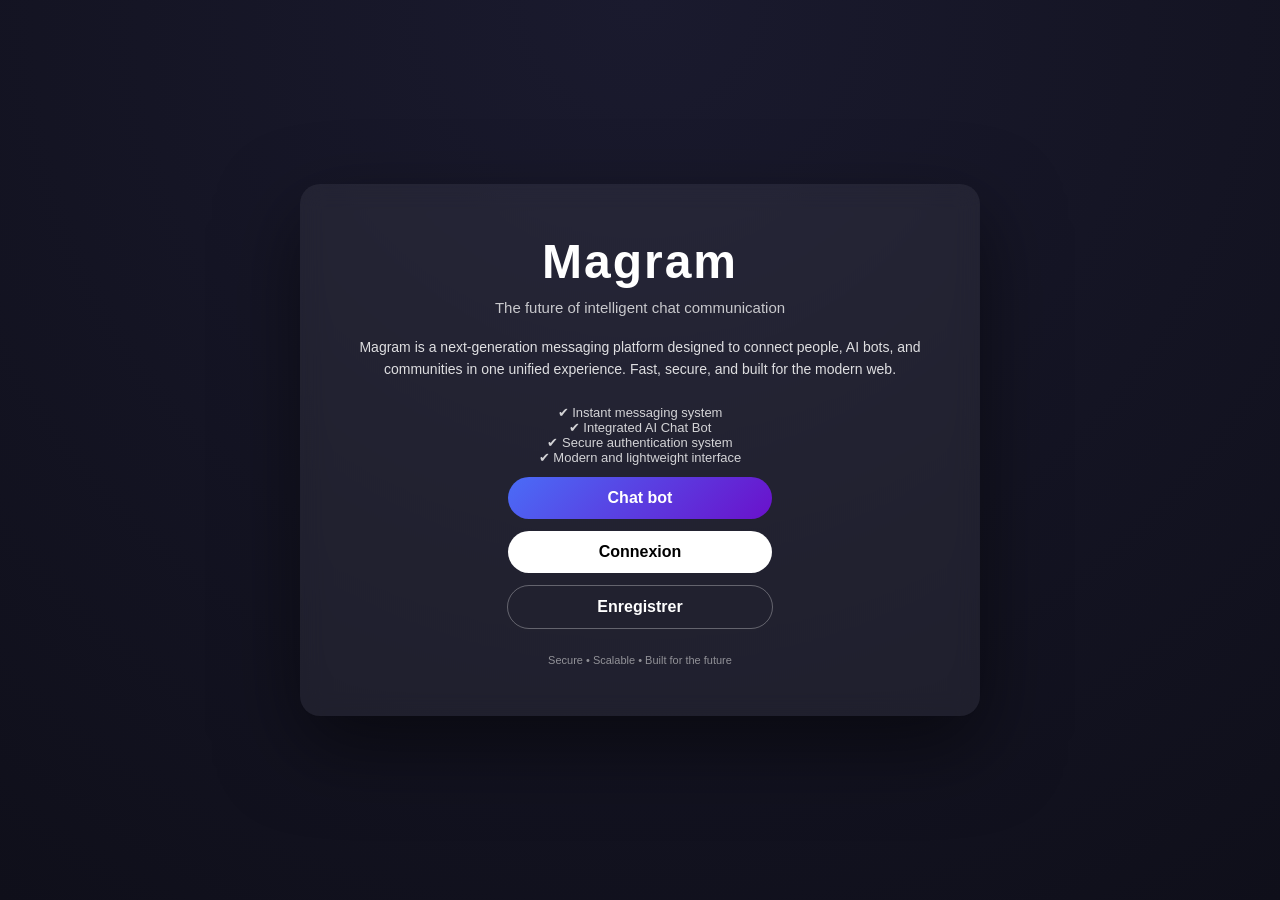
==== index.html @ f5286bf9 "Create index.html" ====
<html>
<head>
  <title>Magram - Next Generation Chat</title>

  <style>
    body {
      margin: 0;
      font-family: Arial, sans-serif;
      background: radial-gradient(circle at top, #1a1a2e, #0f0f1a);
      color: white;
    }

    table {
      width: 100%;
      height: 100vh;
      border-collapse: collapse;
    }

    td {
      text-align: center;
      vertical-align: middle;
      padding: 20px;
    }

    .card {
      display: inline-block;
      padding: 50px 40px;
      border-radius: 20px;
      background: rgba(255, 255, 255, 0.06);
      backdrop-filter: blur(12px);
      box-shadow: 0 30px 80px rgba(0,0,0,0.5);
      max-width: 600px;
    }

    .logo {
      font-size: 48px;
      font-weight: bold;
      letter-spacing: 2px;
    }

    .subtitle {
      margin-top: 10px;
      font-size: 15px;
      opacity: 0.75;
    }

    .desc {
      margin-top: 20px;
      font-size: 14px;
      line-height: 1.6;
      opacity: 0.85;
    }

    .section {
      margin-top: 25px;
      font-size: 13px;
      opacity: 0.8;
    }

    a.btn {
      display: block;
      margin: 12px auto;
      padding: 12px 22px;
      border-radius: 25px;
      text-decoration: none;
      font-weight: bold;
      transition: 0.3s;
      width: fit-content;
      min-width: 220px;
    }

    a.btn:hover {
      transform: scale(1.05);
    }

    .bot {
      background: linear-gradient(135deg, #4a6cf7, #6a11cb);
      color: white;
    }

    .login {
      background: white;
      color: black;
    }

    .register {
      background: transparent;
      color: white;
      border: 1px solid rgba(255,255,255,0.3);
    }

    .footer {
      margin-top: 25px;
      font-size: 11px;
      opacity: 0.5;
    }
  </style>
</head>

<body>

<table>
  <tr>
    <td>

      <div class="card">

        <div class="logo">Magram</div>
        <div class="subtitle">The future of intelligent chat communication</div>

        <div class="desc">
          Magram is a next-generation messaging platform designed to connect people,
          AI bots, and communities in one unified experience.
          Fast, secure, and built for the modern web.
        </div>

        <div class="section">
          ✔ Instant messaging system<br>
          ✔ Integrated AI Chat Bot<br>
          ✔ Secure authentication system<br>
          ✔ Modern and lightweight interface
        </div>

        <!-- LINKS -->
        <a class="btn bot" href="/api/bot.html">Chat bot</a>
        <a class="btn login" href="/login.html">Connexion</a>
        <a class="btn register" href="/register.html">Enregistrer</a>

        <div class="footer">
          Secure • Scalable • Built for the future
        </div>

      </div>

    </td>
  </tr>
</table>

</body>
</html>
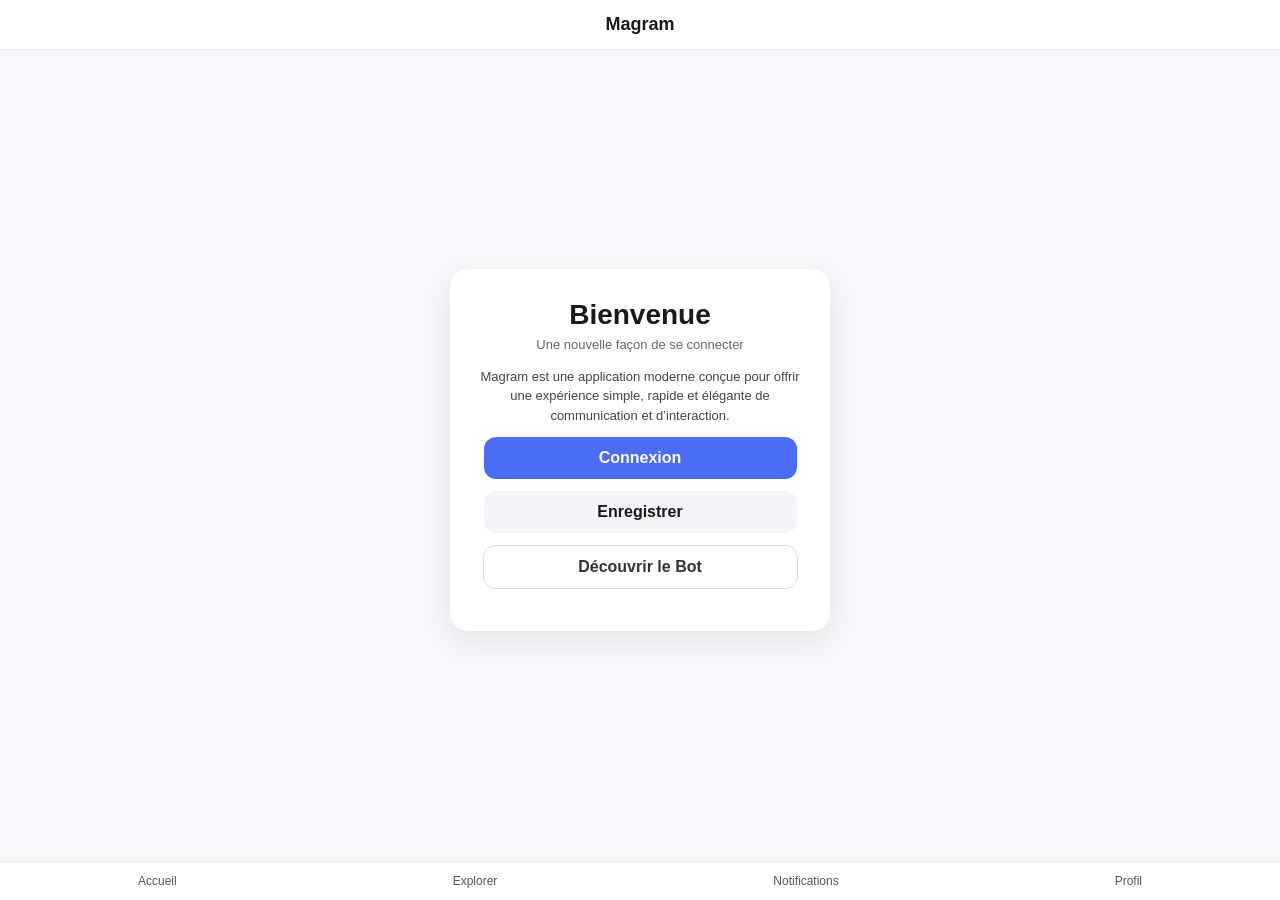
==== commit a9d6e5b5: "Update index.html" ====
--- a/index.html
+++ b/index.html
@@ -1,13 +1,29 @@
 <html>
 <head>
-  <title>Magram - Next Generation Chat</title>
+  <title>Magram</title>
+
+  <meta name="viewport" content="width=device-width, initial-scale=1.0">
 
   <style>
     body {
       margin: 0;
       font-family: Arial, sans-serif;
-      background: radial-gradient(circle at top, #1a1a2e, #0f0f1a);
-      color: white;
+      background: #f5f7fb;
+      color: #1a1a1a;
+    }
+
+    /* TOP BAR */
+    .topbar {
+      position: fixed;
+      top: 0;
+      left: 0;
+      right: 0;
+      background: white;
+      padding: 14px;
+      text-align: center;
+      font-weight: bold;
+      font-size: 18px;
+      border-bottom: 1px solid #e8e8e8;
     }
 
     table {
@@ -22,119 +38,119 @@
       padding: 20px;
     }
 
+    /* MAIN CARD */
     .card {
       display: inline-block;
-      padding: 50px 40px;
-      border-radius: 20px;
-      background: rgba(255, 255, 255, 0.06);
-      backdrop-filter: blur(12px);
-      box-shadow: 0 30px 80px rgba(0,0,0,0.5);
-      max-width: 600px;
+      background: white;
+      padding: 30px 20px;
+      border-radius: 18px;
+      box-shadow: 0 10px 30px rgba(0,0,0,0.08);
+      max-width: 340px;
     }
 
-    .logo {
-      font-size: 48px;
+    .title {
+      font-size: 28px;
       font-weight: bold;
-      letter-spacing: 2px;
     }
 
     .subtitle {
-      margin-top: 10px;
-      font-size: 15px;
-      opacity: 0.75;
+      font-size: 13px;
+      color: #666;
+      margin-top: 6px;
     }
 
     .desc {
-      margin-top: 20px;
-      font-size: 14px;
-      line-height: 1.6;
-      opacity: 0.85;
+      font-size: 13px;
+      margin-top: 15px;
+      color: #444;
+      line-height: 1.5;
     }
 
-    .section {
-      margin-top: 25px;
-      font-size: 13px;
-      opacity: 0.8;
-    }
-
+    /* BUTTONS */
     a.btn {
       display: block;
       margin: 12px auto;
-      padding: 12px 22px;
-      border-radius: 25px;
+      padding: 12px;
+      border-radius: 12px;
       text-decoration: none;
       font-weight: bold;
-      transition: 0.3s;
-      width: fit-content;
-      min-width: 220px;
+      width: 85%;
+      transition: 0.2s;
     }
 
     a.btn:hover {
-      transform: scale(1.05);
+      transform: scale(1.03);
     }
 
-    .bot {
-      background: linear-gradient(135deg, #4a6cf7, #6a11cb);
+    .primary {
+      background: #4a6cf7;
       color: white;
     }
 
-    .login {
-      background: white;
-      color: black;
+    .secondary {
+      background: #f2f4f8;
+      color: #1a1a1a;
     }
 
-    .register {
-      background: transparent;
-      color: white;
-      border: 1px solid rgba(255,255,255,0.3);
+    .outline {
+      background: white;
+      border: 1px solid #ddd;
+      color: #333;
     }
 
-    .footer {
-      margin-top: 25px;
-      font-size: 11px;
-      opacity: 0.5;
+    /* BOTTOM NAV */
+    .bottombar {
+      position: fixed;
+      bottom: 0;
+      left: 0;
+      right: 0;
+      background: white;
+      display: flex;
+      justify-content: space-around;
+      padding: 12px 0;
+      border-top: 1px solid #e8e8e8;
+      font-size: 12px;
+      color: #555;
+    }
+
+    .nav {
+      text-align: center;
     }
   </style>
 </head>
 
 <body>
 
+<div class="topbar">Magram</div>
+
 <table>
   <tr>
     <td>
 
       <div class="card">
-
-        <div class="logo">Magram</div>
-        <div class="subtitle">The future of intelligent chat communication</div>
+        <div class="title">Bienvenue</div>
+        <div class="subtitle">Une nouvelle façon de se connecter</div>
 
         <div class="desc">
-          Magram is a next-generation messaging platform designed to connect people,
-          AI bots, and communities in one unified experience.
-          Fast, secure, and built for the modern web.
+          Magram est une application moderne conçue pour offrir une expérience
+          simple, rapide et élégante de communication et d’interaction.
         </div>
 
-        <div class="section">
-          ✔ Instant messaging system<br>
-          ✔ Integrated AI Chat Bot<br>
-          ✔ Secure authentication system<br>
-          ✔ Modern and lightweight interface
-        </div>
-
-        <!-- LINKS -->
-        <a class="btn bot" href="/api/bot.html">Chat bot</a>
-        <a class="btn login" href="/login.html">Connexion</a>
-        <a class="btn register" href="/register.html">Enregistrer</a>
-
-        <div class="footer">
-          Secure • Scalable • Built for the future
-        </div>
-
+        <a class="btn primary" href="/login.html">Connexion</a>
+        <a class="btn secondary" href="/register.html">Enregistrer</a>
+        <a class="btn outline" href="/api/bot.html">Découvrir le Bot</a>
       </div>
 
     </td>
   </tr>
 </table>
 
+<div class="bottombar">
+  <div class="nav">Accueil</div>
+  <div class="nav">Explorer</div>
+  <div class="nav">Notifications</div>
+  <div class="nav">Profil</div>
+</div>
+
 </body>
 </html>
